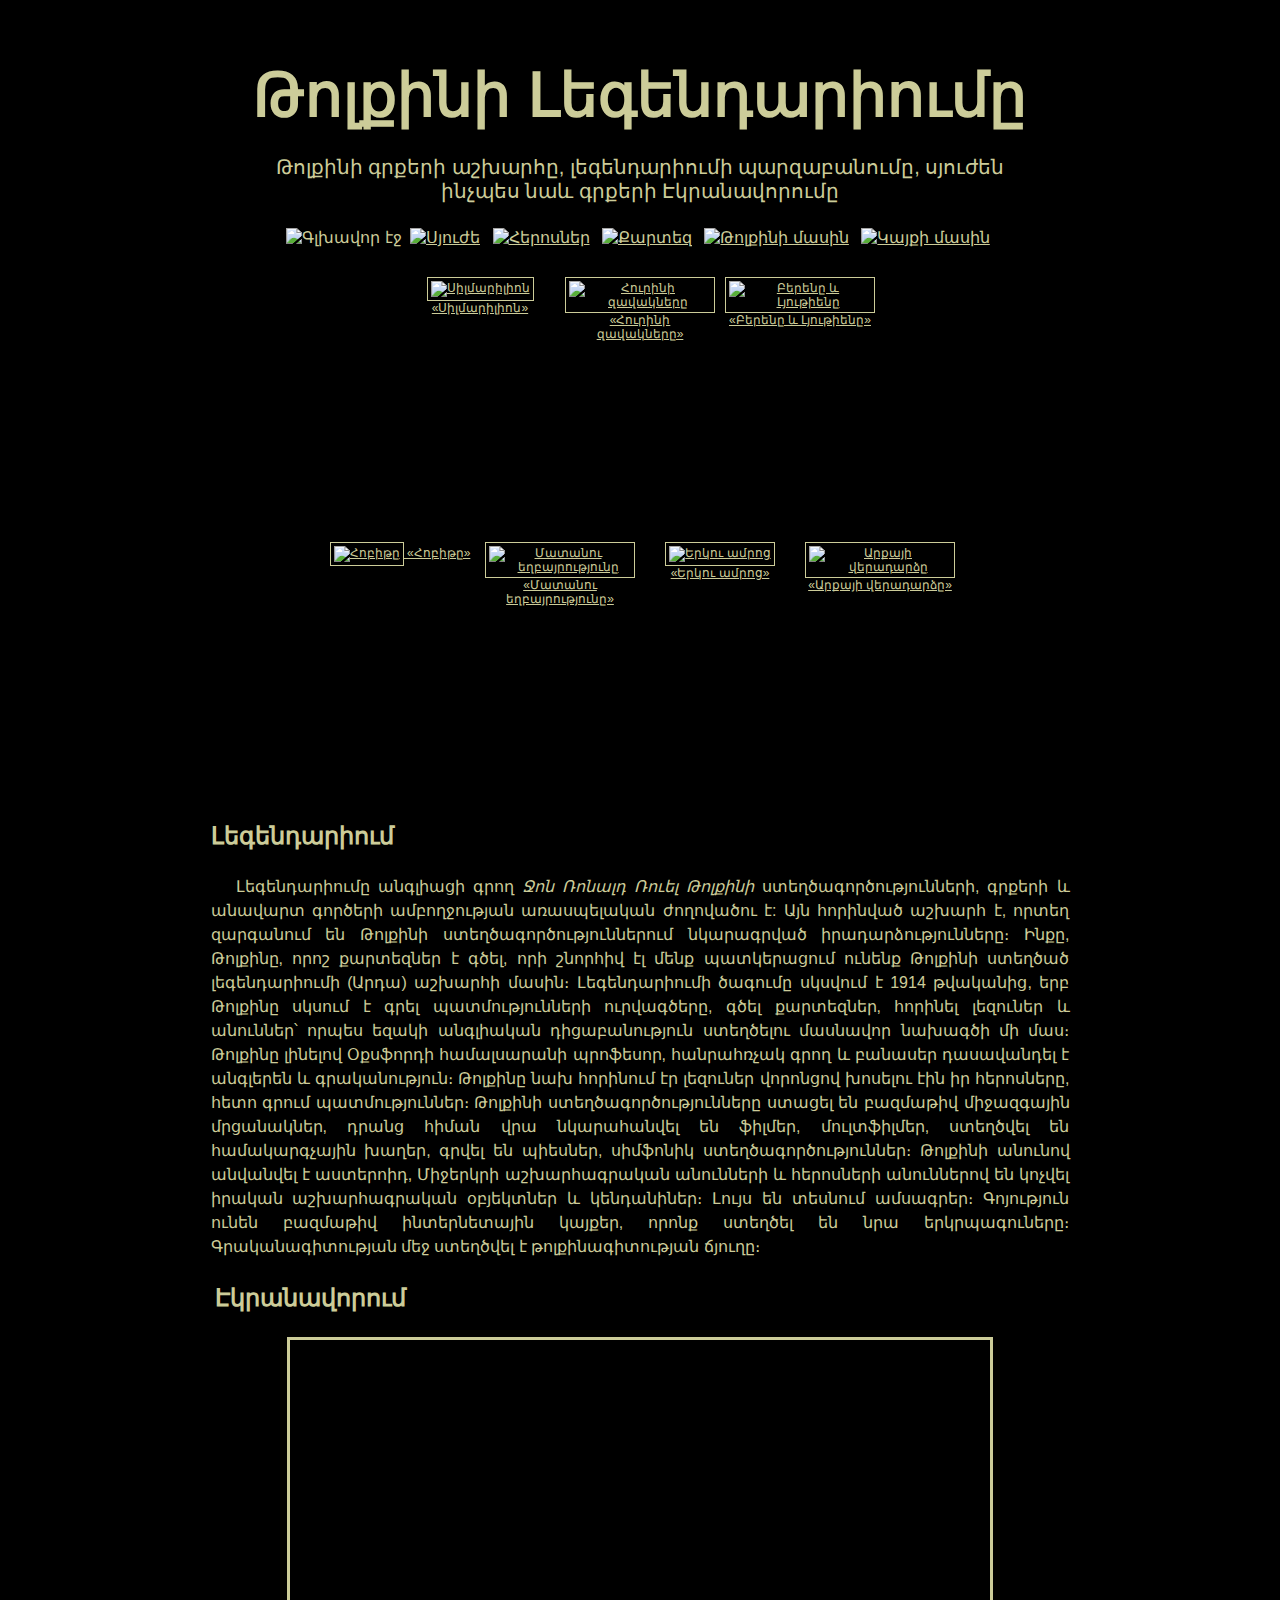
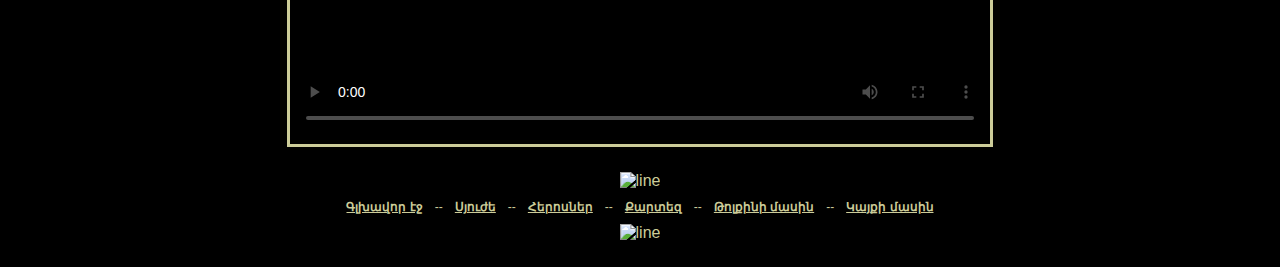
==== index.html @ f5c95a96 "Add files via upload" ====
<!DOCTYPE html>
<html lang="en">
<head>
    <title>Լեգենդարիում</title>
    <meta charset="UTF-8">
    <link rel="icon" href="img/stayl/logo_ring.png" type="image/x-icon">
    <link rel="stylesheet" href="./style.css" type="text/css">
</head>
<body>
    <div class="header"> <!-- ----------------------------------------- -->
        <h3>Թոլքինի Լեգենդարիումը</h3>
        <p>Թոլքինի գրքերի աշխարհը, լեգենդարիումի պարզաբանումը, սյուժեն <br> ինչպես նաև գրքերի Էկրանավորումը</p>
        <div class="navbar"> 
            <img src="img/stayl/m0_b.gif" alt="Գլխավոր էջ">
            <a href="./pages/2plot/plot.html"><img src="img/stayl/m1_a.gif" alt="Սյուժե"></a>
            <a href="./pages/3heroes/heroes.html"><img src="img/stayl/m2_a.gif" alt="Հերոսներ"></a>
            <a href="./pages/4map/map.html"><img src="img/stayl/m3_a.gif" alt="Քարտեզ"></a>
            <a href="./pages/5aboutTolkien/aboutTolkien.html"><img src="img/stayl/m4_a.gif" alt="Թոլքինի մասին"></a>
            <a href="./pages/6aboutMe/aboutMe.html"><img src="img/stayl/m5_a.gif" alt="Կայքի մասին"></a>
        </div>   
    </div>
    <div class="content"> <!-- ----------------------------------------- -->
        <!-- <div class="img-sur"> </div> <img src="./img/background/sur1.png" alt="sur" > -->
        <div>
            <div class="content-books">
                <div>
                <a href="https://hy.wikipedia.org/wiki/%D5%8D%D5%AB%D5%AC%D5%B4%D5%A1%D6%80%D5%AB%D5%AC%D5%AB%D5%B8%D5%B6" target="_blank">
                    <img src="img/books/theSilmarillion.jpg" alt="Սիլմարիլիոն">
                    <span>«Սիլմարիլիոն»</span>
                </a>  
                <a href="https://en.wikipedia.org/wiki/The_Children_of_H%C3%BArin" target="_blank">
                    <img src="img/books/theChildrenofHúrin.jpg" alt="Հուրինի զավակները">
                    <span>«Հուրինի զավակները»</span>
                </a>
                <a href="https://en.wikipedia.org/wiki/Beren_and_L%C3%BAthien" target="_blank">
                    <img src="img/books/berenAndLuthien.jpg" alt="Բերենը և Լյութիենը">
                    <span>«Բերենը և Լյութիենը»</span>
                </a>
                </div>
                <div>
                <a href="https://grapaharan.org/%D5%80%D5%B8%D5%A2%D5%AB%D5%BF_%D5%AF%D5%A1%D5%B4_%D5%A3%D5%B6%D5%A1%D5%AC%D5%B6_%D5%B8%D6%82_%D5%A3%D5%A1%D5%AC%D5%A8" target="_blank">
                    <img src="img/books/hobbit.jpg" alt="Հոբիթը">
                    <span>«Հոբիթը»</span>
                </a>
                <a href="https://grapaharan.org/%D5%84%D5%A1%D5%BF%D5%A1%D5%B6%D5%AB%D5%B6%D5%A5%D6%80%D5%AB_%D5%8F%D5%AB%D6%80%D5%A1%D5%AF%D5%A1%D5%AC%D5%A8#.D5.8A.D4.B1.D5.80.D4.B1.D5.8A.D4.B1.D5.86.D5.86.D4.B5.D5.90.D4.B8" target="_blank">
                    <img src="img/books/theFellowshipOfTheRing.jpg" alt="Մատանու եղբայրությունը">
                    <span>«Մատանու եղբայրությունը»</span>
                </a>
                <a href="https://grapaharan.org/%D5%84%D5%A1%D5%BF%D5%A1%D5%B6%D5%AB%D5%B6%D5%A5%D6%80%D5%AB_%D5%8F%D5%AB%D6%80%D5%A1%D5%AF%D5%A1%D5%AC%D5%A8#.D4.B5.D5.90.D4.BF.D5.88.D5.92_.D4.B1.D5.84.D5.90.D5.88.D5.91" target="_blank">
                    <img src="img/books/theTwoTowers.jpg" alt="Երկու ամրոց">
                    <span>«Երկու ամրոց»</span>
                </a>
                <a href="https://grapaharan.org/%D5%84%D5%A1%D5%BF%D5%A1%D5%B6%D5%AB%D5%B6%D5%A5%D6%80%D5%AB_%D5%8F%D5%AB%D6%80%D5%A1%D5%AF%D5%A1%D5%AC%D5%A8#.D4.B1.D5.90.D5.94.D4.B1.D5.85.D4.BB_.D5.8E.D4.B5.D5.90.D4.B1.D4.B4.D4.B1.D5.90.D5.81.D4.B8" target="_blank">
                    <img src="img/books/theReturnOfTheKing.jpg" alt="Արքայի վերադարձը">
                    <span>«Արքայի վերադարձը»</span>
                </a>
                </div>
            </div>
            <div class="content-text">
            <h2 class="content-text-el">Լեգենդարիում</h2>
            <p class="content-text-el">Լեգենդարիումը անգլիացի գրող <i>Ջոն Ռոնալդ Ռուել Թոլքինի</i> ստեղծագործությունների, գրքերի և անավարտ գործերի ամբողջության
               առասպելական ժողովածու է: Այն հորինված աշխարհ է, որտեղ զարգանում են Թոլքինի ստեղծագործություններում նկարագրված
               իրադարձությունները։ Ինքը, Թոլքինը, որոշ քարտեզներ է գծել, որի շնորհիվ էլ մենք պատկերացում ունենք Թոլքինի 
               ստեղծած լեգենդարիումի (Արդա) աշխարհի մասին։ Լեգենդարիումի ծագումը սկսվում է 1914 թվականից, երբ Թոլքինը սկսում է գրել 
               պատմությունների ուրվագծերը, գծել քարտեզներ, հորինել լեզուներ և անուններ՝ որպես եզակի անգլիական դիցաբանություն 
               ստեղծելու մասնավոր նախագծի մի մաս։ Թոլքինը լինելով Օքսֆորդի համալսարանի պրոֆեսոր, հանրահռչակ գրող և բանասեր դասավանդել 
               է անգլերեն և գրականություն։ Թոլքինը նախ հորինում էր լեզուներ վորոնցով խոսելու էին իր հերոսները, հետո գրում պատմություններ։ 
               Թոլքինի ստեղծագործությունները ստացել են բազմաթիվ միջազգային մրցանակներ, դրանց հիման վրա նկարահանվել են ֆիլմեր, մուլտֆիլմեր, 
               ստեղծվել են համակարգչային խաղեր, գրվել են պիեսներ, սիմֆոնիկ ստեղծագործություններ։ Թոլքինի անունով անվանվել է աստերոիդ, 
               Միջերկրի աշխարհագրական անունների և հերոսների անուններով են կոչվել իրական աշխարհագրական օբյեկտներ և կենդանիներ։ Լույս են 
               տեսնում ամսագրեր։ Գոյություն ունեն բազմաթիվ ինտերնետային կայքեր, որոնք ստեղծել են նրա երկրպագուները։ Գրականագիտության մեջ 
               ստեղծվել է թոլքինագիտության ճյուղը։
            </p>
            </div>
            
            <div class="content-video">
                <h2>Էկրանավորում</h2>
                <section class="content-video-el">
                    <video width="700" height="400" controls poster="./img/picture/legendarium.jpg">  <!-- autoplay -->
                        <source src="./img/TheBeautyOfMiddleEarth.mp4" type="video/mp4">
                    </video>
                </section>
            </div>
        </div>
        <!-- <div class="img-sur"> <img src="./img/background/sur1.png" alt="sur" ></div> -->
    </div>
    <div class="footer"> <!-- ----------------------------------------- -->
        <img src="img/stayl/divider.gif" alt="line">
        <div style="display:flex;"> 
            <a href="#"><b>Գլխավոր էջ</b></a> <p>--</p>
            <a href="./pages/2plot/plot.html"><b>Սյուժե</b></a> <p>--</p>
            <a href="./pages/3heroes/heroes.html"><b>Հերոսներ</b></a> <p>--</p>
            <a href="./pages/4map/map.html"><b>Քարտեզ</b></a> <p>--</p>
            <a href="./pages/5aboutTolkien/aboutTolkien.html"><b>Թոլքինի մասին</b></a> <p>--</p>
            <a href="./pages/6aboutMe/aboutMe.html"><b>Կայքի մասին</b></a>
        </div>
        <img src="img/stayl/line.gif" alt="line" style="width: 340px; height: 1px;">
    </div>
</body>
</html>
---- style.css ----
* {
	font-family: Arial, Helvetica, sans-serif;
	color: #CCCC99;
	margin: 0px;
	padding: 0px;
}
body{
	background-color: black;
}
/* --------------------------------------- */
.header {
	background-image: url(./img/background/back-second.jpg);
	background-repeat: no-repeat;
	background-position: center;
	height: auto;
	text-align: center;
}
.header h3{
	font-size: 60px;
	padding-top: 60px;
}
.header p{
	font-size: 20px;
}
.header div a{
	margin: 0px 4px;
}
.header h3, p, div{
	margin-bottom: 25px;
}
/* --------------------------------------- */
.content {
	height: auto;
	background-image: url(./img/background/back.jpg);
	background-repeat: no-repeat;
	/* display: flex; */
}
.content div img {
	width: 200px;
	margin: 0;
}
.content .content-books, .content-text{
	margin: auto;
	width: 909px;
}
.content .content-books div{
	display: flex;
	justify-content: center;
	margin-bottom: 5px;
}
.content .content-books div a{
	font-size: 12px;
	width: 150px;
    height: 250px;
	margin: 5px;
	text-align: center;
}
.content .content-books div a img{
	width: 140px;
    height: 210px;
	padding: 3px;
	border: 0.1px solid ;
}
/* --- */
.content .content-text .content-text-el{
	margin: 25px;
}
.content .content-text p {
	text-indent: 25px;
	text-align: justify;
	line-height: 1.5;
}
.content .content-video .content-video-el{
    margin-left: auto;
    margin-right: auto;
	width: 700px;
	height: auto;
	border: 3px solid ;
}
.content .content-video{
	margin: auto;
	width: 900px;
}
.content .content-video h2{
	margin: 25px;
	width: 850px;
}
/* --------------------------------------- */
.footer {
	height: auto;
	text-align: center;
}
.footer div{
	justify-content: center;
	margin: 20px;
	font-size: 12px;
	column-gap: 12px;
	margin: 10px ;
	padding: 0;
}
.footer div p{
	margin: 0px;
}
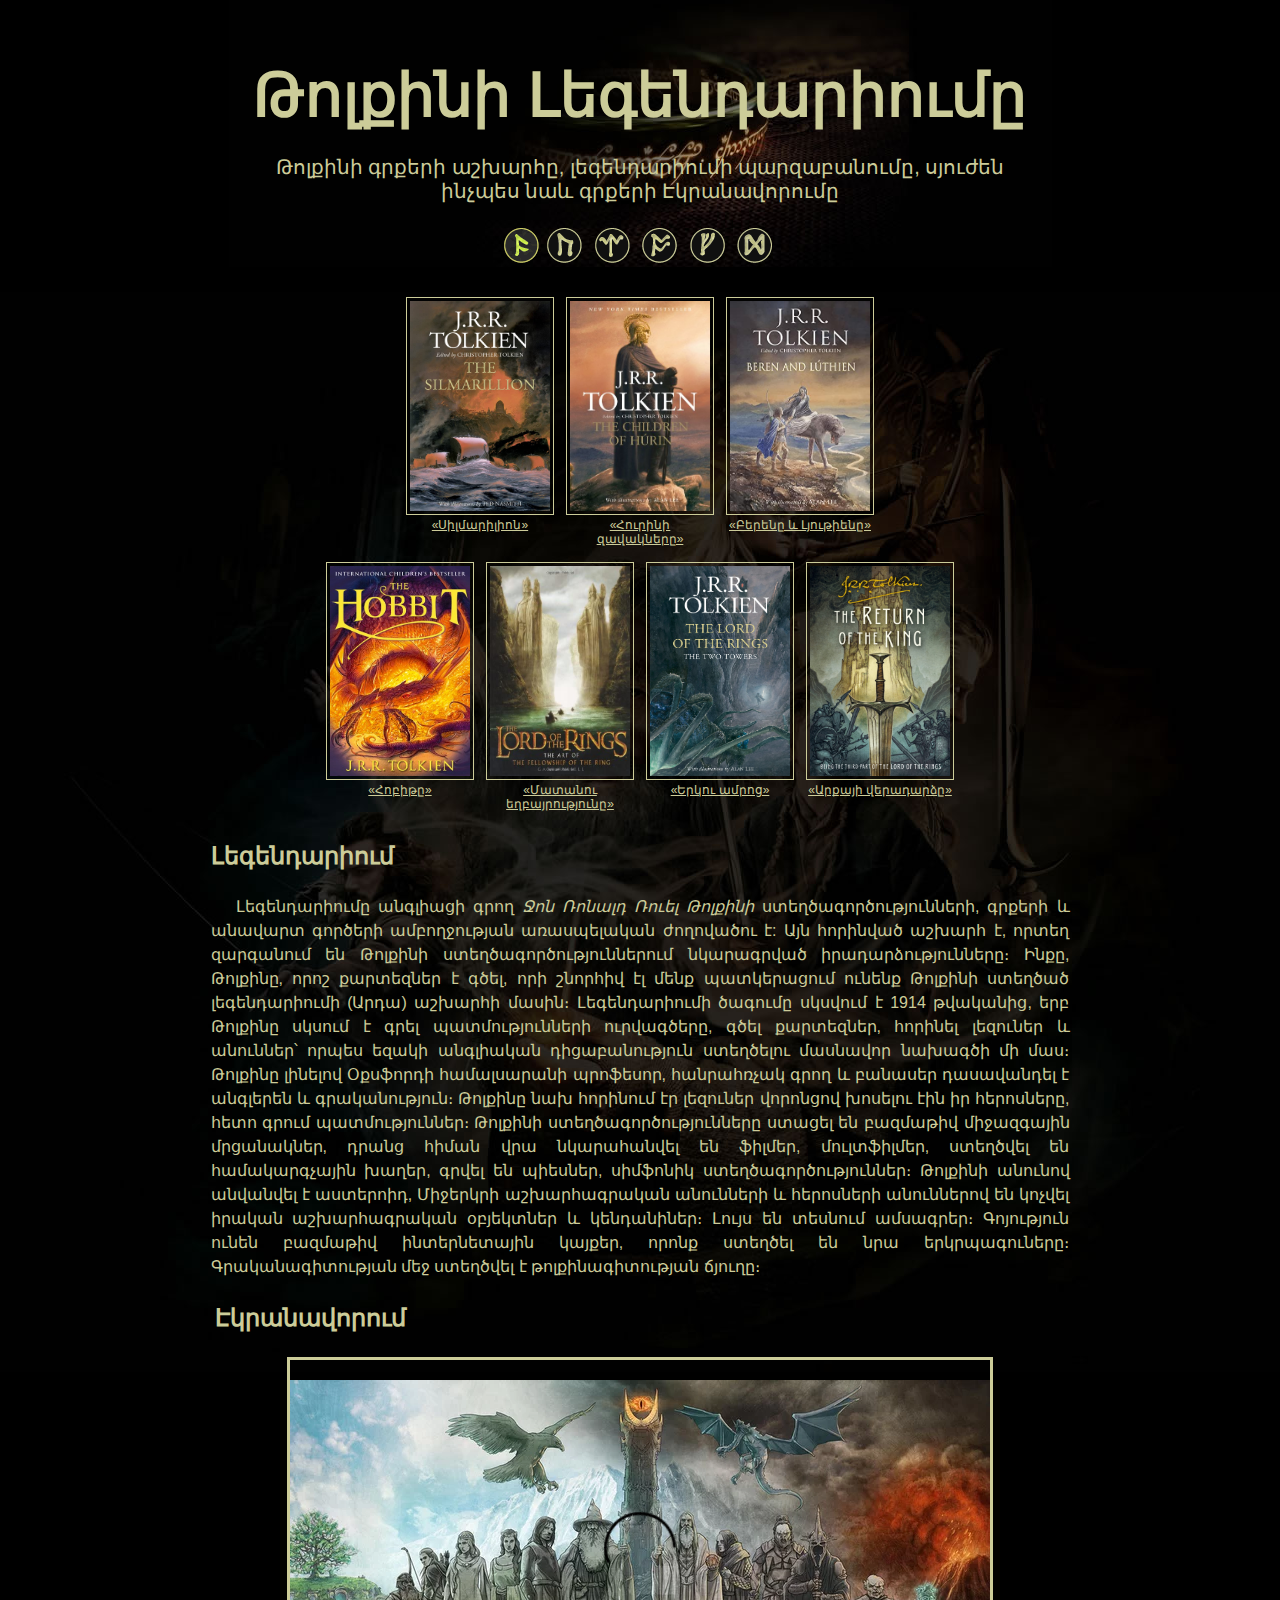
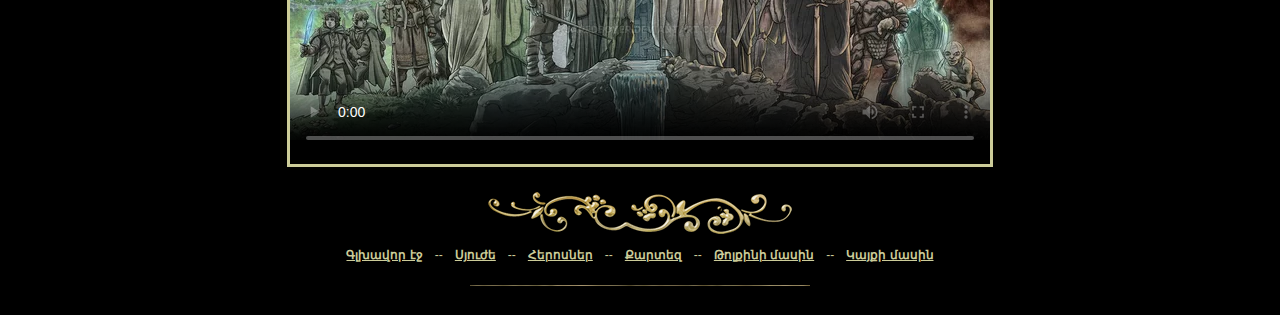
==== commit d7f07db5: "Update index.html" ====
--- a/index.html
+++ b/index.html
@@ -3,7 +3,7 @@
 <head>
     <title>Լեգենդարիում</title>
     <meta charset="UTF-8">
-    <link rel="icon" href="img/stayl/logo_ring.png" type="image/x-icon">
+    <link rel="icon" href="./img/stayl/logo_ring.png" type="image/x-icon">
     <link rel="stylesheet" href="./style.css" type="text/css">
 </head>
 <body>
@@ -97,4 +97,4 @@
         <img src="img/stayl/line.gif" alt="line" style="width: 340px; height: 1px;">
     </div>
 </body>
-</html>+</html>
